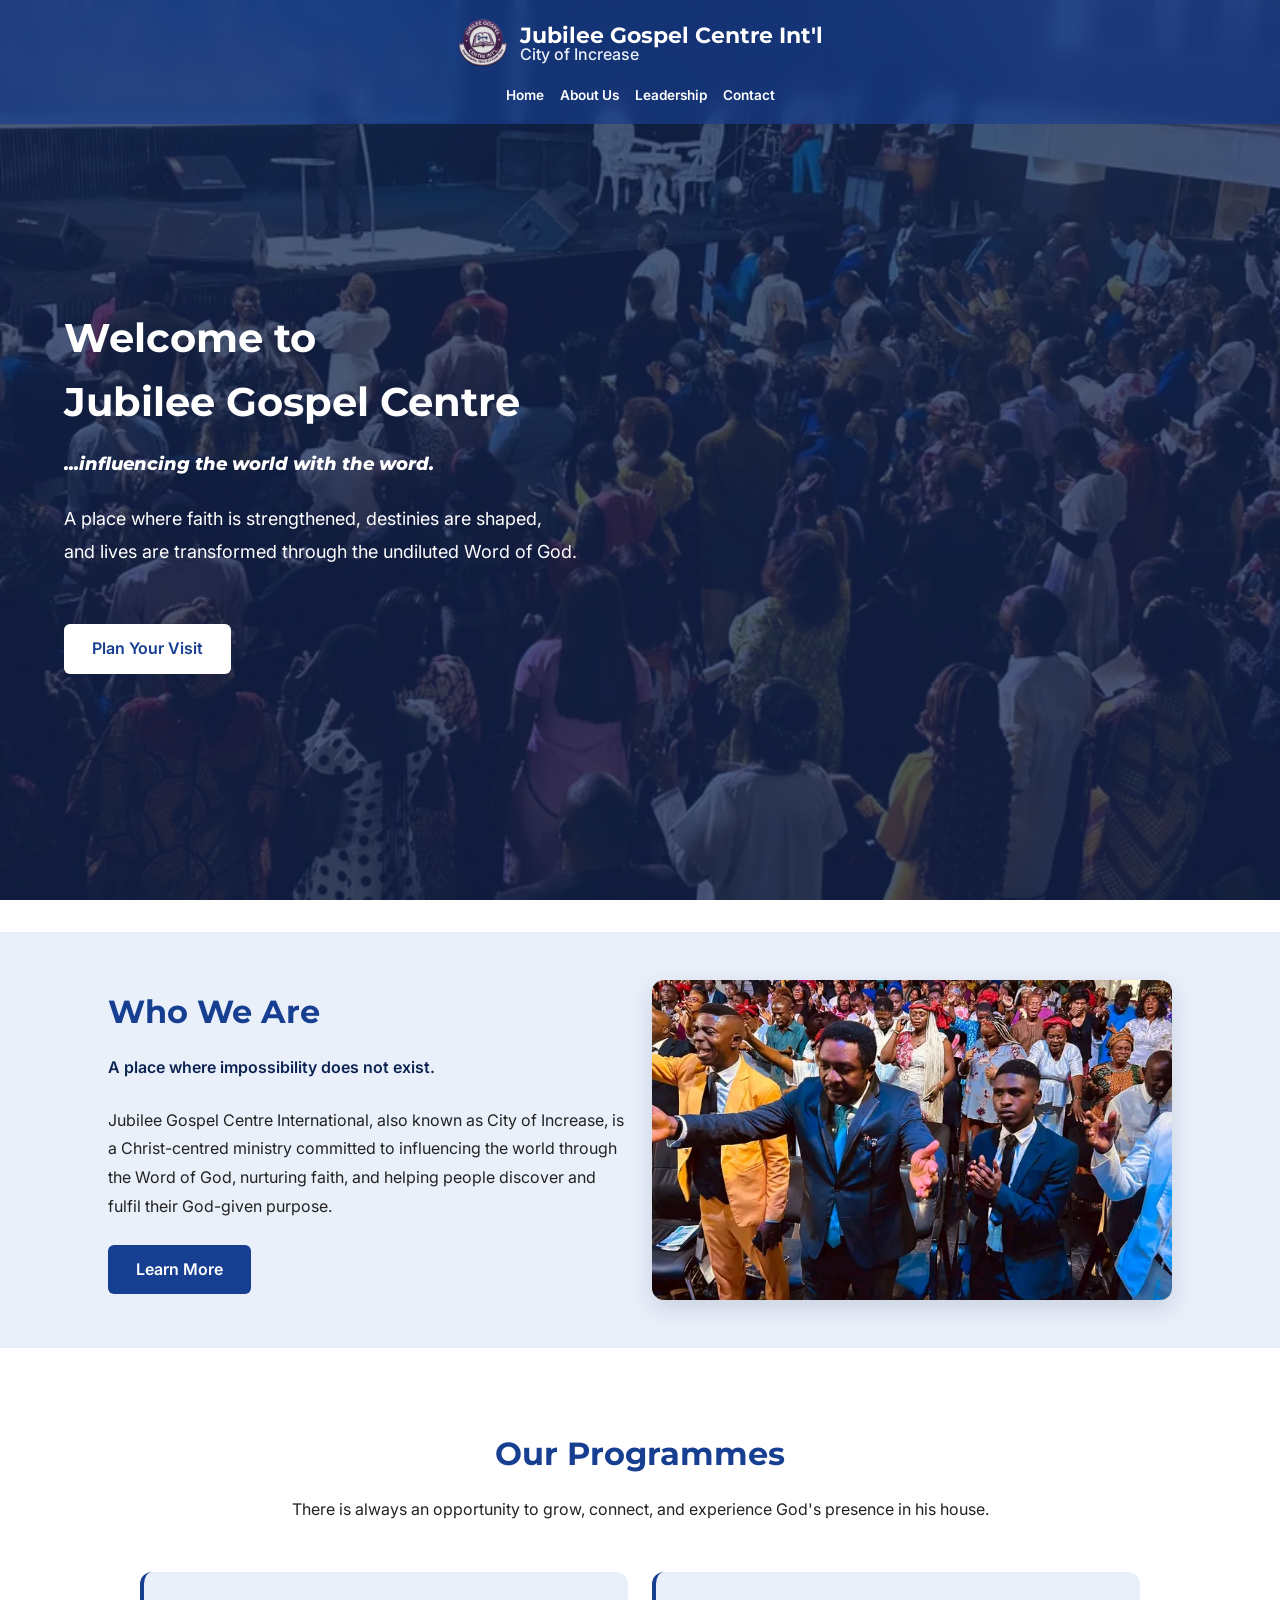
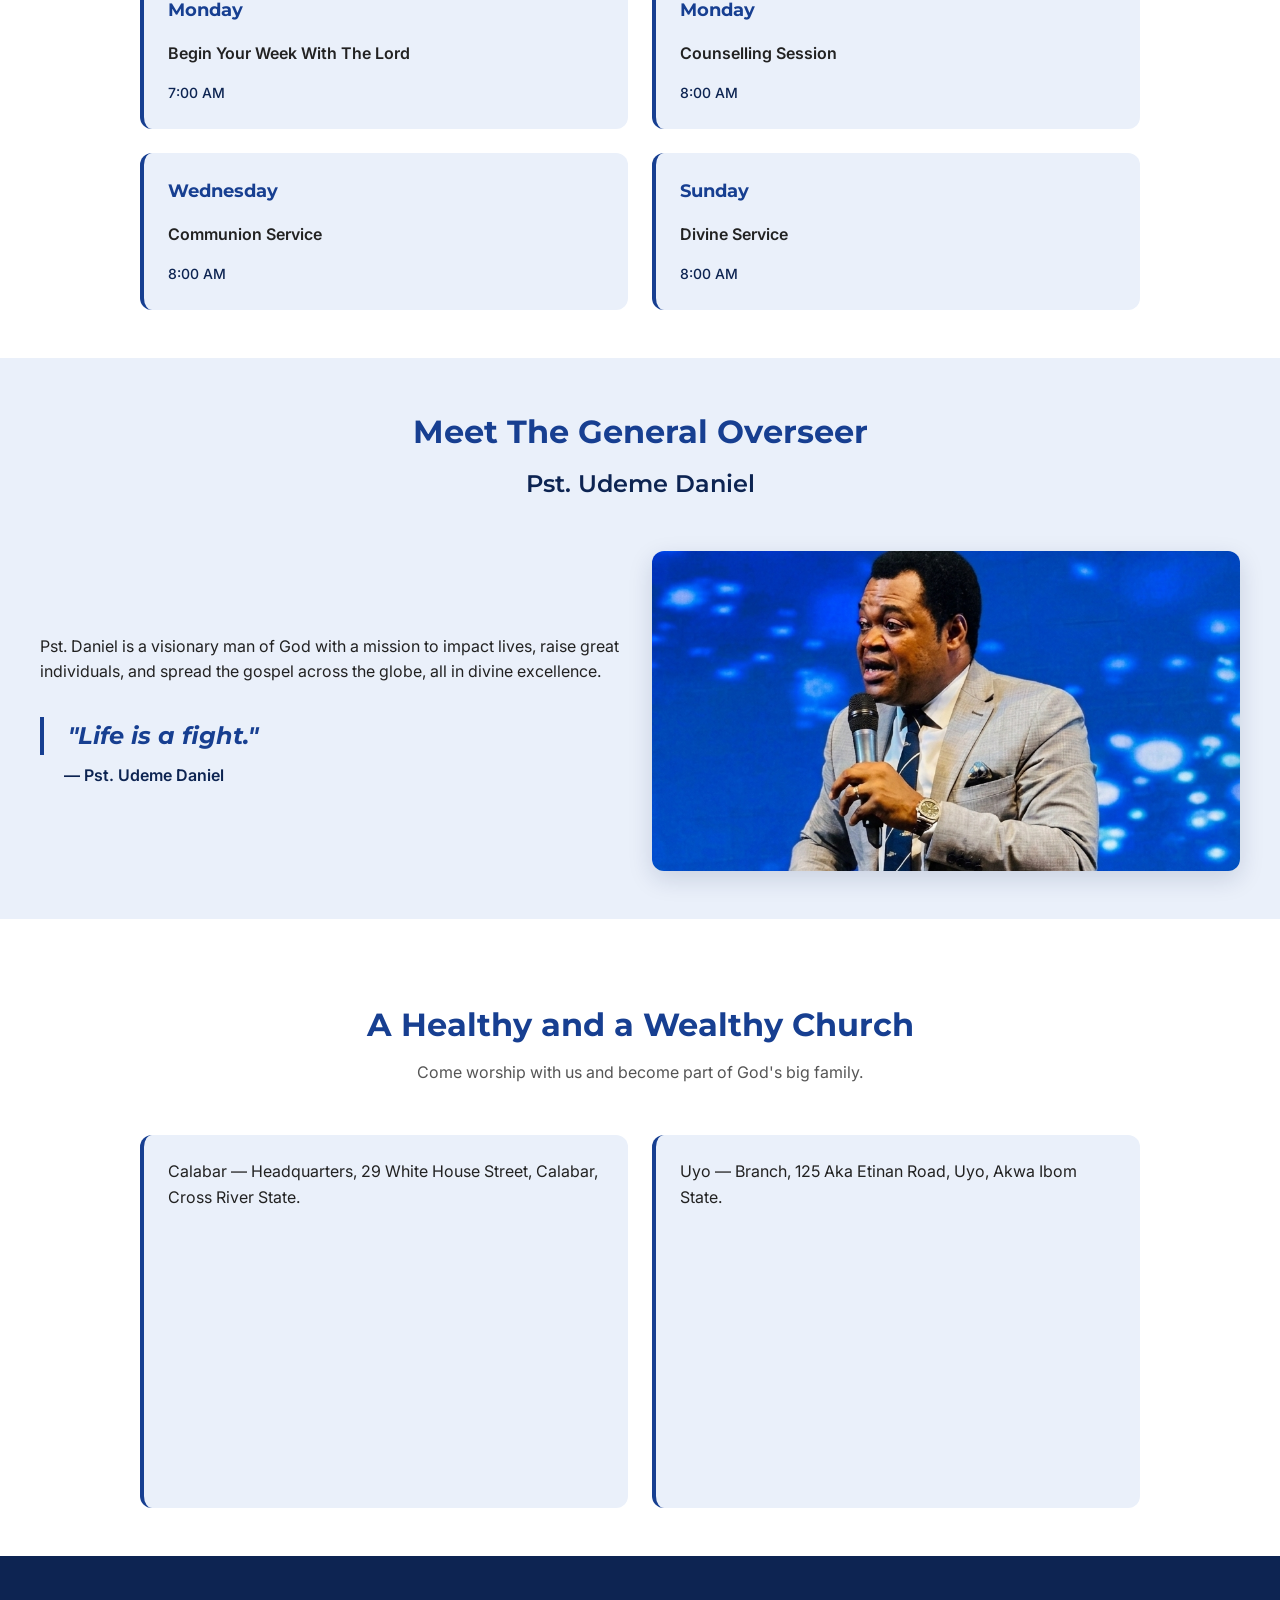
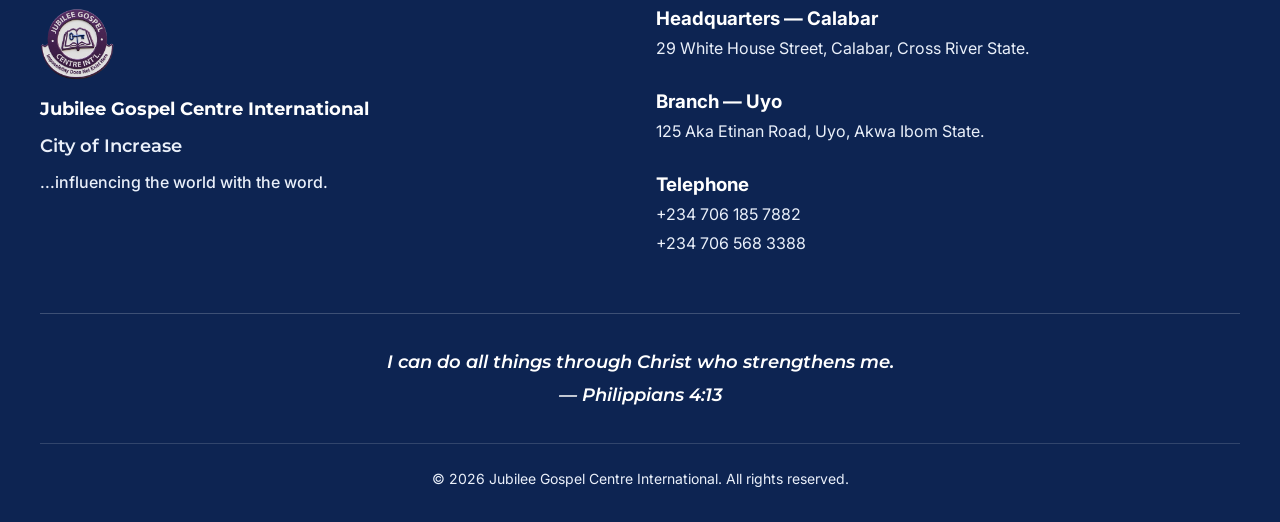
==== index.html @ 758d5da9 "Add files via upload" ====
<!DOCTYPE html>
<html lang="en">

<head>
    <meta charset="UTF-8">
    <meta name="viewport" content="width=device-width, initial-scale=1.0">
    <title>Jubilee Gospel Centre</title>
    <link rel="stylesheet" href="index.css">

    <link rel="preconnect" href="https://fonts.googleapis.com">
    <link rel="preconnect" href="https://fonts.gstatic.com" crossorigin>

    <link
        href="https://fonts.googleapis.com/css2?family=Inter:wght@400;500;600;700&family=Montserrat:wght@400;500;600;700;800;900&display=swap"
        rel="stylesheet">

    <link rel="stylesheet" href="https://fonts.googleapis.com/css2?family=Material+Symbols+Outlined" "rel=stylesheet"/>    
</head>

<body>
    <div class="container">
        <header>
            <div class="logo-container">
                <div class="logo">
                    <img src="jubileeLogo.png" alt="Jubilee Gospel Centre Logo">
                </div>

                <div class="name">
                    <h1>Jubilee Gospel Centre Int'l</h1>
                    <p>City of Increase</p>
                </div>
            </div>

            <nav>
                <ul>
                    <li><a href="index.html">Home</a></li>
                    <li><a href="about.html">About Us</a></li>
                    <li><a href="leadership.html">Leadership</a></li>
                    <li><a href="#contact">Contact</a></li>
                </ul>
            </nav>

            <button class="menu" type="button" aria-label="Open navigation menu" aria-expanded="false">
                <span class="material-symbols-outlined">menu</span>
            </button>
       
            <script src="index.js" defer></script>
        </header>

        <section>
            <section class="hero">
                <h2>Welcome to <br>
                    Jubilee Gospel Centre</h2>
                <p class="hero-slogan"><em>
                        ...influencing the world with the word.
                    </em></p>

                <p class="hero-description">
                    A place where faith is strengthened, destinies are shaped, <br>
                    and lives are transformed through the undiluted Word of God.
                </p>

                <a href="#" class="hero-btn">Plan Your Visit</a>
            </section>

            <section id="about" class="about">
                <div class="about-content">
                    <h2>Who We Are</h2>
                    <p>A place where impossibility does not exist.</p>

                    <p>
                        Jubilee Gospel Centre International,
                        also known as City of Increase,
                        is a Christ-centred ministry committed to
                        influencing the world through the Word of God,
                        nurturing faith, and helping people discover
                        and fulfil their God-given purpose.
                    </p>

                    <a href="about.html" class="about-btn">Learn More</a>
                </div>

                <div class="about-img">
                    <img src="worship.jpg" alt="Worship session at Jubilee Gospel Centre International">
                </div>
            </section>

            <section id="programmes" class="programmes">
                <h2>Our Programmes</h2>
                <p class="programmes-intro">
                    There is always an opportunity to grow, connect, and experience God's presence in his house.
                </p>

                <div class="programmes-grid">
                    <div class="programmes-card">
                        <h3>Monday</h3>
                        <h4>Begin Your Week With The Lord</h4>
                        <p>7:00 AM</p>
                    </div>
                    <div class="programmes-card">
                        <h3>Monday</h3>
                        <h4>Counselling Session</h4>
                        <p>8:00 AM</p>
                    </div>
                    <div class="programmes-card">
                        <h3>Wednesday</h3>
                        <h4>Communion Service</h4>
                        <p>8:00 AM</p>
                    </div>
                    <div class="programmes-card">
                        <h3>Sunday</h3>
                        <h4>Divine Service</h4>
                        <p>8:00 AM</p>
                    </div>
                </div>
            </section>

            <section class="leadership">
                <h2>Meet The General Overseer</h2>
                <h3>Pst. Udeme Daniel</h3>

                <div class="leadership-content">
                    <div class="leadership-text">
                        <p class="leadership-intro">
                            Pst. Daniel is a visionary man of God with a mission
                            to impact lives, raise great individuals, and spread the gospel
                            across the globe, all in divine excellence.
                        </p>

                        <blockquote class="leadership-quote">
                            "Life is a fight."
                        </blockquote>
                        <p class="quote-author">— Pst. Udeme Daniel</p>
                    </div>

                    <div class="leadership-img">
                        <img src="udeme.jpeg"
                            alt="Pst. Udeme Daniel, General Overseer of Jubilee Gospel Centre International">
                    </div>
                </div>
            </section>

            <section id="location" class="location">
                <h2>A Healthy and a Wealthy Church</h2>
                <p>
                    Come worship with us and become part of God's big family.
                </p>
                <div class="location-address">
                    <div class="hq">
                        Calabar — Headquarters, 29 White House Street, Calabar, Cross River State.

                        <iframe
                            src="https://www.google.com/maps/embed?pb=!1m18!1m12!1m3!1d3974.9368856549695!2d8.317867674844907!3d4.950152195025978!2m3!1f0!2f0!3f0!3m2!1i1024!2i768!4f13.1!3m3!1m2!1s0x10678700bfb687b5%3A0x31520b8f0f9d5bc2!2sJubilee%20Gospel%20Center%20International!5e0!3m2!1sen!2sng!4v1793563593943!5m2!1sen!2sng"
                            width="600" height="450" style="border:0;" allowfullscreen="" loading="lazy"
                            referrerpolicy="strict-origin-when-cross-origin"></iframe>
                    </div>
                    <div class="branch">
                        Uyo — Branch, 125 Aka Etinan Road, Uyo, Akwa Ibom State.

                        <iframe
                            src="https://www.google.com/maps/embed?pb=!1m18!1m12!1m3!1d3974.6279249317486!2d7.899059274845227!3d5.001306794975093!2m3!1f0!2f0!3f0!3m2!1i1024!2i768!4f13.1!3m3!1m2!1s0x1067f89084b5c133%3A0x4bdbe509e720b06e!2s125%20Aka%20Etinan%20Rd%2C%20Uyo%20521110%2C%20Akwa%20Ibom!5e0!3m2!1sen!2sng!4v1793563942398!5m2!1sen!2sng"
                            width="600" height="450" style="border:0;" allowfullscreen="" loading="lazy"
                            referrerpolicy="strict-origin-when-cross-origin"></iframe>
                    </div>
                </div>
            </section>
            </main>

            <footer>
                <div class="footer-content">
                    <div class="footer-brand">
                        <img src="jubileeLogo.png" alt="Jubilee Gospel Centre Logo">
                        <h2>Jubilee Gospel Centre International</h2>
                        <h3>City of Increase</h3>
                        <p>...influencing the world with the word.</p>
                    </div>
                    <div class="footer-contact">
                        <h3>
                            Headquarters — Calabar
                        </h3>
                        <p>29 White House Street, Calabar, Cross River State.</p>

                        <h3>
                            Branch — Uyo
                        </h3>
                        <p>125 Aka Etinan Road, Uyo, Akwa Ibom State.</p>

                        <h3 id="contact">Telephone</h3>
                        <p>
                            +234 706 185 7882 <br>
                            +234 706 568 3388
                        </p>
                    </div>
                    <div class="footer-motto">I can do all things through Christ who strengthens me. <br>
                        — Philippians 4:13
                    </div>

                    <p class="footer-copyright">
                        &copy; 2026 Jubilee Gospel Centre International. All rights reserved.
                    </p>
                </div>
            </footer>
    </div>
</body>

</html>
---- index.css ----
:root {
    /* Brand Colours */
    --primary-color: #173F91;
    --primary-dark: #0D2452;
    --secondary-color: #EAF0FA;
    --white-color: #FFFFFF;
    --text-color: #222222;

    /* Typography */
    --heading-font: 'Montserrat', sans-serif;
    --body-font: 'Inter', sans-serif;

    /* Font Weights */
    --font-regular: 400;
    --font-medium: 500;
    --font-semibold: 600;
    --font-bold: 700;

    /* Font Sizes */
    --text-small: 0.875rem;
    --text-normal: 1rem;
    --text-large: 1.125rem;
    --heading-small: 1.5rem;
    --heading-medium: 2rem;
    --heading-large: 3rem;
    --heading-xl: 4rem;

    /* Spacing */
    --spacing-xs: 0.5rem;
    --spacing-sm: 1rem;
    --spacing-md: 1.5rem;
    --spacing-lg: 2rem;
    --spacing-xl: 3rem;
    --spacing-xxl: 5rem;

    /* Layout */
    --container-width: 1200px;
    --header-height: 80px;

    /* Borders & Effects */
    --border-radius-sm: 6px;
    --border-radius-md: 12px;
    --border-radius-lg: 20px;
    --transition: 0.3s ease;
}

/* GLOBAL RESET */
* {
    margin: 0;
    padding: 0;
    box-sizing: border-box;
}

html {
    scroll-behavior: smooth;
}

body {
    font-family: var(--body-font);
    color: var(--text-color);
    background-color: var(--white-color);
    line-height: 1.6;
}

a {
    text-decoration: none;
    color: inherit;
}

img {
    max-width: 100%;
    display: block;
}

button {
    font: inherit;
    cursor: pointer;
}


/* LIGHT SECTIONS */
section h2 {
    color: var(--primary-color);
}

section p {
    color: var(--text-color);
}

/* SECONDARY TEXT */
.text-secondary {
    color: #555555;
}

/* PAGE CONTAINER */
.container {
    width: 100%;
    min-height: 100vh;
    margin: 0 auto;
}

/* HEADER */
header {
    position: fixed;
    top: 0;
    left: 0;
    z-index: 100;

    width: 100%;
    padding: 1rem 5%;

    display: flex;
    align-items: center;
    justify-content: space-between;

    background-color: rgba(23, 63, 145, 0.65);
    backdrop-filter: blur(8px);
}

.logo-container {
    display: flex;
    align-items: center;
    gap: 12px;
}

.logo img {
    width: 65px;
    height: 65px;
    object-fit: contain;
}

.name h1 {
    font-family: var(--heading-font);
    font-size: 2.3rem;
    font-weight: var(--font-bold);
    color: var(--white-color);
}

.name p{ 
    font-family: var(--body-font);
    font-size: 1.5rem;
    font-weight: var(--font-medium);
    color: var(--secondary-color);
    margin-top: -8px;
    line-height: 1.2;
}

/* NAVIGATION */
nav ul {
    display: flex;
    align-items: center;
    gap: 2rem;
    list-style: none;
}

nav ul li a {
    font-size: 0.95rem;
    font-weight: var(--font-semibold);
    color: var(--white-color);
    transition: var(--transition);
}

nav ul li a:hover {
    color: var(--secondary-color);
    text-decoration: none;
    position: relative;
}

nav ul li a::after {
    content: "";
    position: absolute;
    left: 0;
    bottom: -5px;
    width: 0;
    height: 2px;
    background-color: var(--secondary-color);
    transition: var(--transition);
}

nav ul li a:hover::after {
    width: 100%;
}

.menu{
    display: none;
    font-size: 2rem;
    color: var(--white-color);
    cursor: pointer;

    background: transparent;
    border: none;
    padding: 5px;
}

/* MAIN CONTENT */
main {
    width: 100%;
}

section {
    width: 100%;
}


/* HERO SECTION */
.hero {
    min-height: 100vh;
    padding: 8rem 5% 3rem;

    display: flex;
    align-items: flex-start;
    text-align: left;
    flex-direction: column;
    justify-content: center;

    background:
    linear-gradient(rgba(13, 36, 82, 0.75), rgba(13, 36, 82, 0.75)),
    url("jgci-photo.jpg") center/cover no-repeat;
    color: var(--white-color);
}

.hero h1,
.hero h2,
.hero p {
    color: var(--white-color);
}

.hero h2 {
    font-family: var(--heading-font);
    font-weight: var(--font-bold);
    font-size: 2.5rem;
    margin-bottom: var(--spacing-sm);
}

.hero-slogan {
    font-family: var(--heading-font);
    font-weight: 800;
    font-size: var(--text-large);
    max-width: 750px;
    margin-bottom: var(--spacing-md);
}

.hero-description {
    font-family: var(--body-font);
    font-weight: var(--font-regular);
    font-size: var(--text-large);
    line-height: 1.8;
    max-width: 650px;
    margin-bottom: var(--spacing-md);
}

/* HERO BUTTON */
.hero-btn {
    display: inline-block;
    width: fit-content;
    padding: 12px 28px;
    margin-top: var(--spacing-lg);

    background-color: var(--white-color);
    color: var(--primary-color);

    font-weight: var(--font-semibold);
    border-radius: var(--border-radius-sm);
    transition: var(--transition);
}

.hero-btn:hover {
    background-color: var(--primary-color);
    color: var(--white-color);
    transform: translateY(-3px);
    box-shadow: 0 6px 15px rgba(0, 0, 0, 0.2);
}

.about{
    display: flex;
    align-items: center;
    justify-content: center;
    gap: 2rem;

    width: 100%;
    padding: var(--spacing-xxl) 5%;
    margin: var(--spacing-lg) auto;
    background-color: var(--secondary-color);
}

.about-content, .about-img{
    width: 50%;
    max-width: 520px;
}

.about-content{
    max-width: 520px;
}

.about-img img {
    width: 100%;
    height: 400px;
    object-fit: cover;
    border-radius: var(--border-radius-md);
    display: block;
    box-shadow: 0 8px 25px rgba(13, 36, 82, 0.15);
}

.about-content h2 {
    font-family: var(--heading-font);
    font-size: var(--heading-medium);
    font-weight: var(--font-bold);
    color: var(--primary-color);
    margin-bottom: var(--spacing-sm);
}

.about-content p {
    font-family: var(--body-font);
    color: var(--text-color);
    font-size: var(--text-normal);
    line-height: 1.8;
    margin-bottom: var(--spacing-md);
}

.about-content p:first-of-type {
    color: var(--primary-dark);
    font-weight: var(--font-semibold);
}

.about-btn {
    display: inline-block;
    padding: 12px 28px;
    background-color: var(--primary-color);
    color: var(--white-color);
    font-family: var(--body-font);
    font-size: var(--text-normal);
    font-weight: var(--font-semibold);
    text-decoration: none;
    border-radius: var(--border-radius-sm);
    transition: var(--transition);
}

.about-btn:hover {
    background-color: var(--primary-dark);
    transform: translateY(-3px);
    box-shadow: 0 6px 15px rgba(0, 0, 0, 0.2);
}

.programmes {
    width: 100%;
    padding: var(--spacing-xxl) 5%;
    text-align: center;
    background-color: var(--white-color);
}

.programmes h2 {
    font-family: var(--heading-font);
    font-size: var(--heading-medium);
    font-weight: var(--font-bold);
    color: var(--primary-color);
    margin-bottom: var(--spacing-sm);
}

.programmes-intro {
    font-family: var(--body-font);
    font-size: var(--text-normal);
    color: var(--text-secondary);
    line-height: 1.8;
    max-width: 700px;
    margin: 0 auto var(--spacing-xl);
}

.programmes-grid {
    display: grid;
    grid-template-columns: repeat(2, 1fr);
    gap: var(--spacing-lg);
    max-width: 1000px;
    margin: 0 auto;
}

.programmes-card {
    display: flex;
    flex-direction: column;
    align-items: flex-start;
    gap: var(--spacing-sm);
    padding: var(--spacing-lg);
    background-color: var(--secondary-color);
    border-radius: var(--border-radius-md);
    border-left: 4px solid var(--primary-color);
    transition: var(--transition);
}

.programmes-card h3 {
    font-family: var(--heading-font);
    font-size: var(--text-large);
    font-weight: var(--font-bold);
    color: var(--primary-color);
}

.programmes-card h4 {
    font-family: var(--body-font);
    font-size: var(--text-normal);
    font-weight: var(--font-semibold);
    color: var(--text-color);
}

.programmes-card p {
    font-family: var(--body-font);
    font-size: var(--text-small);
    font-weight: var(--font-medium);
    color: var(--primary-dark);
}

.programmes-card:hover {
    transform: translateY(-5px);
    box-shadow: 0 8px 20px rgba(13, 36, 82, 0.12);
    border-left-color: var(--primary-dark);
}

.leadership {
    width: 100%;
    padding: var(--spacing-xxl) 5%;
    background-color: var(--secondary-color);
}

.leadership-content {
    display: flex;
    align-items: center;
    justify-content: space-between;
    gap: var(--spacing-xl);
    max-width: var(--container-width);
    margin: 0 auto;
}   

.leadership-text,
.leadership-img {
    width: 50%;
}

.leadership h2,
.leadership h3 {
    text-align: center;
}

.leadership h2, .location>h2{
    font-family: var(--heading-font);
    font-size: var(--heading-medium);
    font-weight: var(--font-bold);
    color: var(--primary-color);
    margin-bottom: var(--spacing-xs);
}

.leadership h3{
    font-family: var(--heading-font);
    font-size: var(--heading-small);
    font-weight: var(--font-semibold);
    color: var(--primary-dark);
    margin-bottom: var(--spacing-xl);
}

.leadership-quote {
    font-family: var(--heading-font);
    font-size: var(--heading-medium);
    font-weight: var(--font-bold);
    font-style: italic;
    color: var(--primary-color);
    margin-top: var(--spacing-lg);
    padding-left: var(--spacing-md);
    border-left: 4px solid var(--primary-color);
}

.quote-author {
    font-family: var(--body-font);
    font-size: var(--text-normal);
    font-weight: var(--font-semibold);
    color: var(--primary-dark);
    margin-top: var(--spacing-xs);
    padding-left: var(--spacing-md);
}

.leadership-img img {
    width: 100%;
    height: 420px;
    object-fit: cover;
    object-position: center 25%;
    display: block;
    border-radius: var(--border-radius-md);
    box-shadow: 0 8px 25px rgba(13, 36, 82, 0.15);
}

.location-address {
    display: grid;
    grid-template-columns: repeat(2, 1fr);
    gap: var(--spacing-lg);
    max-width: 1000px;
    margin: var(--spacing-xl) auto 0;
}

.hq,
.branch {
    padding: var(--spacing-lg);
    background-color: var(--secondary-color);
    border-radius: var(--border-radius-md);
    border-left: 4px solid var(--primary-color);
    transition: var(--transition);
}

.hq:hover,
.branch:hover {
    transform: translateY(-5px);
    box-shadow: 0 8px 20px rgba(13, 36, 82, 0.12);
}

.location>h2, .location>p{
    margin-top: var(--spacing-lg);
    text-align: center;
}

.hq h3,
.branch h3 {
    font-family: var(--heading-font);
    font-size: var(--heading-small);
    font-weight: var(--font-bold);
    color: var(--primary-color);
    margin-bottom: var(--spacing-xs);
}

.location > p {
    font-family: var(--body-font);
    font-size: var(--text-normal);
    font-weight: var(--font-regular);
    color: #555555;
    line-height: 1.8;
    text-align: center;
    max-width: 700px;
    margin: 0 auto var(--spacing-xl);
}

.hq p,
.branch p {
    font-family: var(--body-font);
    font-size: var(--text-normal);
    color: var(--text-color);
    line-height: 1.8;
}

.hq p:first-of-type,
.branch p:first-of-type {
    font-weight: var(--font-semibold);
    color: var(--primary-dark);
}

.hq iframe,
.branch iframe {
    width: 100%;
    height: 300px;
    border: 0;
    border-radius: var(--border-radius-sm);
    display: block;
    margin-top: var(--spacing-md);
}

footer {
    width: 100%;
    padding: var(--spacing-xxl) 5% var(--spacing-lg);
    background-color: var(--primary-dark);
    color: var(--white-color);
}

.footer-content {
    display: grid;
    grid-template-columns: repeat(2, 1fr);
    gap: var(--spacing-xl);
    max-width: var(--container-width);
    margin: 0 auto;
}

.footer-brand img {
    width: 75px;
    height: 75px;
    object-fit: contain;
    display: block;
    margin-bottom: var(--spacing-sm);
}

.footer-brand h2 {
    font-family: var(--heading-font);
    font-size: var(--heading-small);
    font-weight: var(--font-bold);
    color: var(--white-color);
    margin-bottom: var(--spacing-xs);
}

.footer-brand h3 {
    font-family: var(--heading-font);
    font-size: var(--text-large);
    font-weight: var(--font-semibold);
    color: var(--secondary-color);
}

.footer-brand p {
    font-family: var(--body-font);
    font-size: var(--text-normal);
    font-weight: var(--font-medium);
    color: var(--secondary-color);
    margin-top: var(--spacing-xs);
    line-height: 1.7;
}

.footer-contact p {
    font-family: var(--body-font);
    font-size: var(--text-normal);
    font-weight: var(--font-regular);
    color: var(--secondary-color);
    line-height: 1.8;
    margin-bottom: var(--spacing-md);
}

.footer-motto {
    grid-column: 1 / -1;
    text-align: center;
    font-family: var(--heading-font);
    font-size: var(--heading-small);
    font-weight: var(--font-semibold);
    font-style: italic;
    color: var(--white-color);
    line-height: 1.8;
    padding-top: var(--spacing-lg);
    border-top: 1px solid rgba(255, 255, 255, 0.2);
}

.footer-copyright {
    grid-column: 1 / -1;
    text-align: center;
    font-family: var(--body-font);
    font-size: var(--text-small);
    font-weight: var(--font-regular);
    color: var(--secondary-color);
    padding-top: var(--spacing-md);
    border-top: 1px solid rgba(255, 255, 255, 0.15);
}

@media (max-width: 1300px) and (min-width: 768px) {
header {
    padding: 1rem 3%;
    display: flex;
    flex-direction: column;
    align-items: center;
    gap: var(--spacing-sm);
}

.logo-container {
    width: 100%;
    min-width: 0;
    justify-content: center;
}

.logo img {
    width: 50px;
    height: 50px;
}

.name h1 {
    font-size: 1.35rem;
}

.name p {
    font-size: 1rem;
}

nav {
    width: 100%;
    min-width: 0;
}

nav ul {
    width: 100%;
    display: flex;
    flex-wrap: wrap;
    justify-content: center;
    gap: 0.75rem 1rem;
}

nav ul li a {
    font-size: 0.85rem;
    white-space: nowrap;
}

.about-content,
.about-img {
    width: auto;
    flex: 1;
    min-width: 0;
}

.about {
    gap: var(--spacing-md);
    padding: var(--spacing-xl) 3%;
}

.about-img img {
    height: 320px;
}

.programmes {
    padding: var(--spacing-xl) 3%;
}

.programmes-grid {
    gap: var(--spacing-md);
}

.programmes-card {
    padding: var(--spacing-md);
}

.leadership {
    padding: var(--spacing-xl) 3%;
}

.leadership-content {
    gap: var(--spacing-md);
}

.leadership-text,
.leadership-img {
    width: 50%;
    min-width: 0;
}

.leadership-img img {
    height: 320px;
}

.leadership-quote {
    font-size: var(--heading-small);
}

.location {
    padding: var(--spacing-xl) 3%;
}

.location-address {
    gap: var(--spacing-md);
}

.hq,
.branch {
    padding: var(--spacing-md);
    min-width: 0;
}

.hq iframe,
.branch iframe {
    height: 250px;
}

footer {
    padding: var(--spacing-xl) 3% var(--spacing-lg);
}

.footer-content {
    gap: var(--spacing-lg);
}

.footer-brand h2 {
    font-size: var(--text-large);
}

.footer-motto {
    font-size: var(--text-large);
}

}


@media (max-width: 767px) {
    header {
    display: flex;
    align-items: center;
    justify-content: space-between;
}

.menu {
    display: block;
    flex-shrink: 0;
    margin-left: 12px;
}

    .logo-container{
        justify-content: flex-start;
        gap: 15px;
        flex: 1;
    }

    .logo img {
    width: 40px;
    height: 40px;
}

.name h1 {
    font-size: 1.1rem;
    white-space: nowrap;
    margin-bottom: 3px;
}

    .name p{
        font-size: 0.85rem;
    }

    nav ul{
        display: none;
    }

header nav {
    position: absolute;
    top: 100%;
    left: 0;
    width: 50%;
    background-color: var(--primary-dark);
    border-radius: var(--border-radius-md);
    border-top-left-radius: 0;
    border-bottom-left-radius: 0;
    border-top-right-radius: 0;
    padding: 1rem;
    box-shadow: 0 8px 20px rgba(0, 0, 0, 0.2);

    visibility: hidden;
    opacity: 0;
    pointer-events: none;
    transform: translateX(-15px);
    transition: var(--transition);
}

header nav.show {
    visibility: visible;
    opacity: 1;
    pointer-events: auto;
    transform: translateX(0);
}

header nav ul {
    display: flex;
    flex-direction: column;
    align-items: stretch;
    gap: 1rem;
}

header nav ul li a {
    display: block;
    color: var(--white-color);
    padding: 8px;
    text-decoration: none;
}

    .about{
        flex-direction: column;
    }    

    .about-content, .about-img{
        width: 100%;
    }

    .programmes{
        display: flex;
        flex-direction: column;
    }

.programmes-grid {
    display: grid;
    grid-template-columns: repeat(2, minmax(0, 1fr));
    gap: 12px;
}

.programmes-card {
    aspect-ratio: 1 / 1;
    display: flex;
    flex-direction: column;
    justify-content: center;
    align-items: center;
    text-align: center;
    padding: 12px;
}

    .leadership-content{
        display: flex;
        flex-direction: column;
    }

    .leadership-text,
    .leadership-img {
    width: 100%;
}

    .location-address{
        display: flex;
        flex-direction: column;
        width: 100%;
        padding-left: 10px;
        padding-right: 10px;
    }

    .location-address iframe {
    width: 100%;
    height: 180px;
}

    footer{
        margin-top: 40px;
    }

    .footer-content{
        text-align: center;
        display: flex;
        flex-direction: column
    }

    .footer-brand img{
     margin: 0 auto;   
    }

}
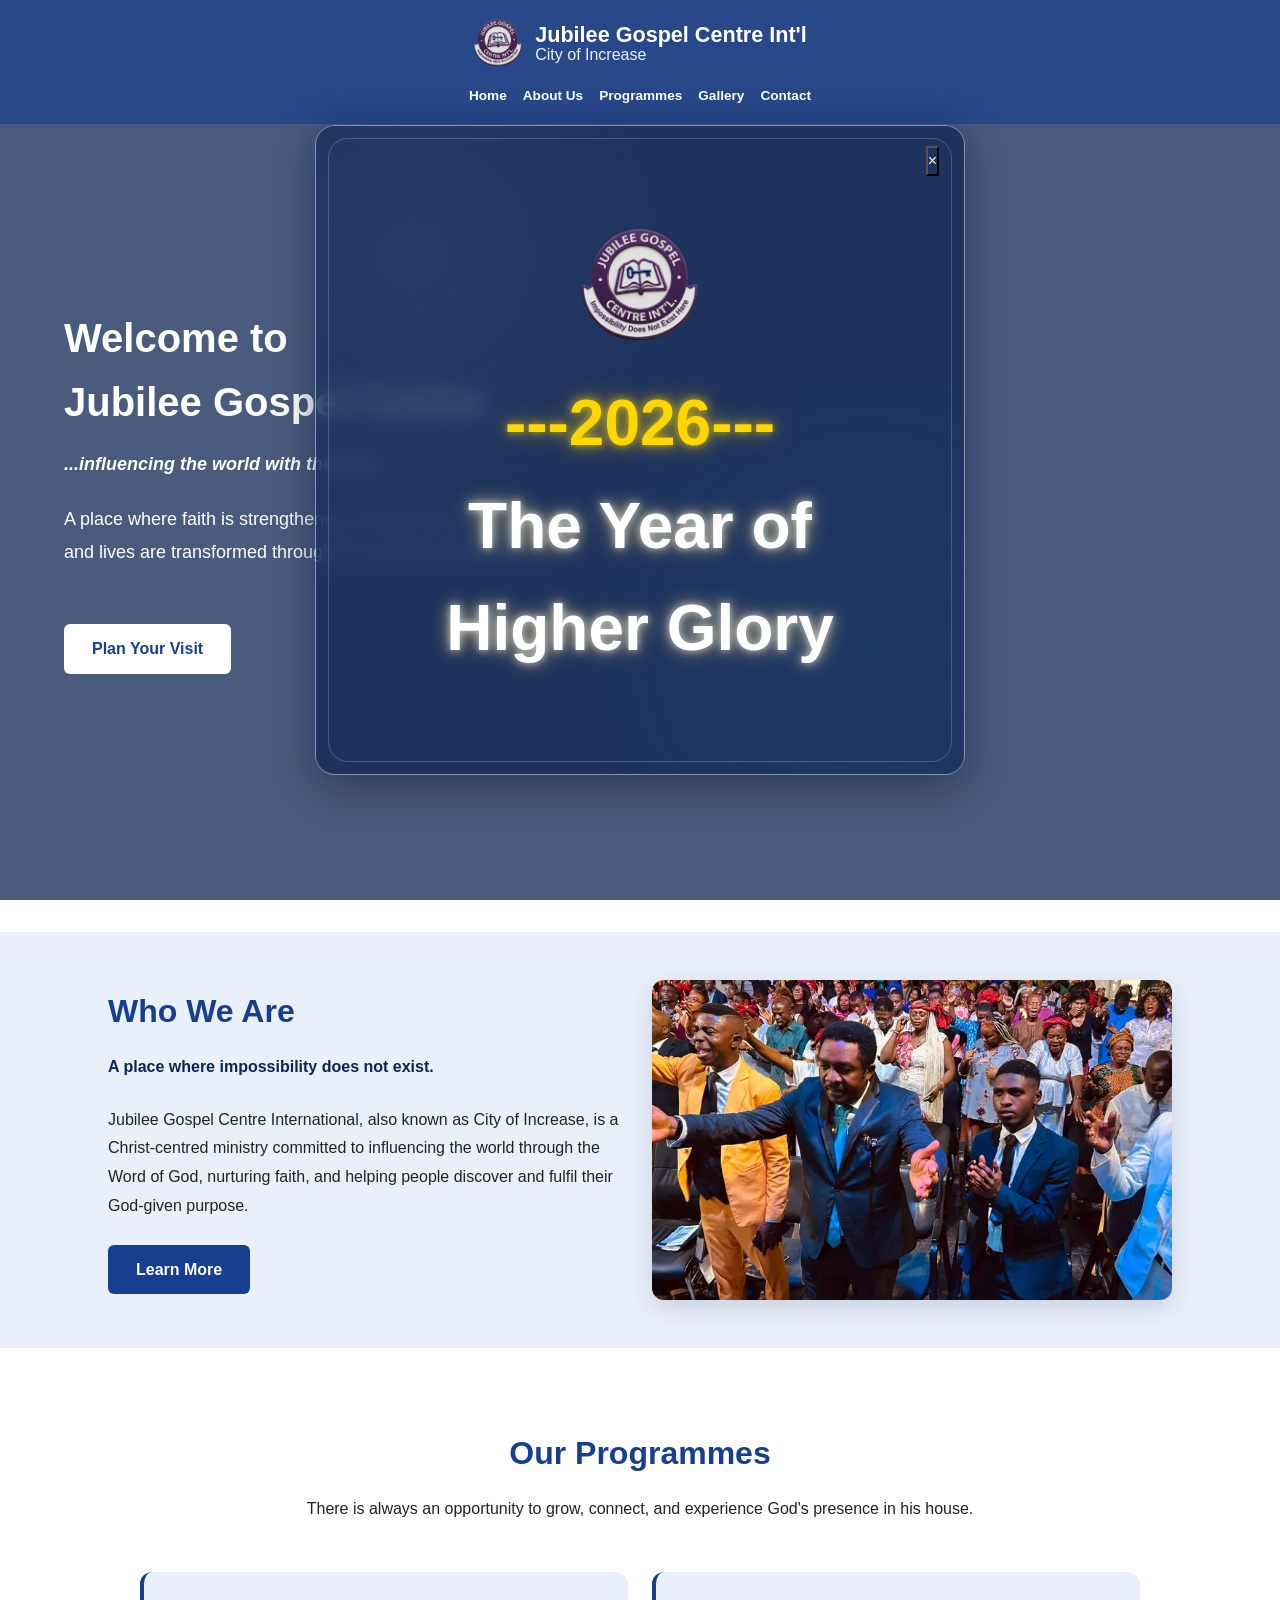
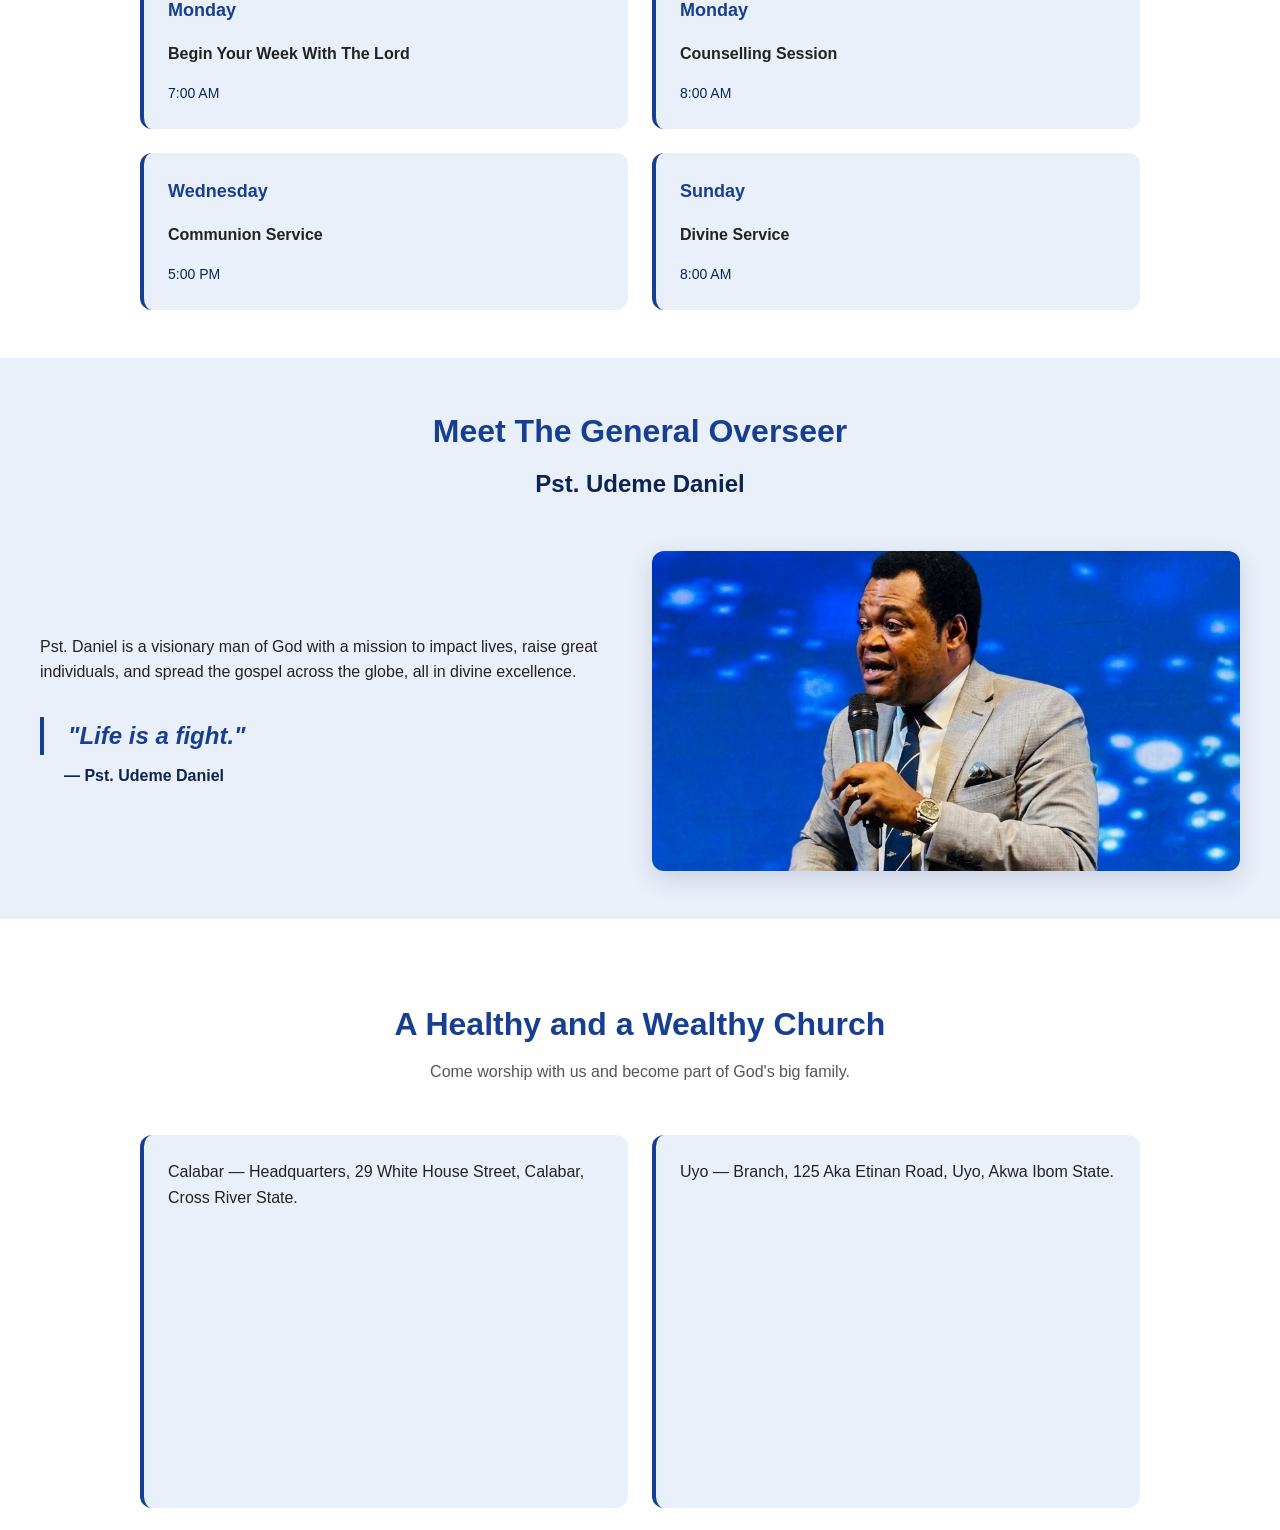
==== commit e9993a98: "Add index.html with redirect to /PAGES/index.html" ====
--- a/index.html
+++ b/index.html
@@ -1,206 +1,11 @@
 <!DOCTYPE html>
 <html lang="en">
-
 <head>
     <meta charset="UTF-8">
-    <meta name="viewport" content="width=device-width, initial-scale=1.0">
-    <title>Jubilee Gospel Centre</title>
-    <link rel="stylesheet" href="index.css">
-
-    <link rel="preconnect" href="https://fonts.googleapis.com">
-    <link rel="preconnect" href="https://fonts.gstatic.com" crossorigin>
-
-    <link
-        href="https://fonts.googleapis.com/css2?family=Inter:wght@400;500;600;700&family=Montserrat:wght@400;500;600;700;800;900&display=swap"
-        rel="stylesheet">
-
-    <link rel="stylesheet" href="https://fonts.googleapis.com/css2?family=Material+Symbols+Outlined" "rel=stylesheet"/>    
+    <meta http-equiv="refresh" content="0; url=/PAGES/index.html">
+    <title>JGCI</title>
 </head>
-
 <body>
-    <div class="container">
-        <header>
-            <div class="logo-container">
-                <div class="logo">
-                    <img src="jubileeLogo.png" alt="Jubilee Gospel Centre Logo">
-                </div>
-
-                <div class="name">
-                    <h1>Jubilee Gospel Centre Int'l</h1>
-                    <p>City of Increase</p>
-                </div>
-            </div>
-
-            <nav>
-                <ul>
-                    <li><a href="index.html">Home</a></li>
-                    <li><a href="about.html">About Us</a></li>
-                    <li><a href="leadership.html">Leadership</a></li>
-                    <li><a href="#contact">Contact</a></li>
-                </ul>
-            </nav>
-
-            <button class="menu" type="button" aria-label="Open navigation menu" aria-expanded="false">
-                <span class="material-symbols-outlined">menu</span>
-            </button>
-       
-            <script src="index.js" defer></script>
-        </header>
-
-        <section>
-            <section class="hero">
-                <h2>Welcome to <br>
-                    Jubilee Gospel Centre</h2>
-                <p class="hero-slogan"><em>
-                        ...influencing the world with the word.
-                    </em></p>
-
-                <p class="hero-description">
-                    A place where faith is strengthened, destinies are shaped, <br>
-                    and lives are transformed through the undiluted Word of God.
-                </p>
-
-                <a href="#" class="hero-btn">Plan Your Visit</a>
-            </section>
-
-            <section id="about" class="about">
-                <div class="about-content">
-                    <h2>Who We Are</h2>
-                    <p>A place where impossibility does not exist.</p>
-
-                    <p>
-                        Jubilee Gospel Centre International,
-                        also known as City of Increase,
-                        is a Christ-centred ministry committed to
-                        influencing the world through the Word of God,
-                        nurturing faith, and helping people discover
-                        and fulfil their God-given purpose.
-                    </p>
-
-                    <a href="about.html" class="about-btn">Learn More</a>
-                </div>
-
-                <div class="about-img">
-                    <img src="worship.jpg" alt="Worship session at Jubilee Gospel Centre International">
-                </div>
-            </section>
-
-            <section id="programmes" class="programmes">
-                <h2>Our Programmes</h2>
-                <p class="programmes-intro">
-                    There is always an opportunity to grow, connect, and experience God's presence in his house.
-                </p>
-
-                <div class="programmes-grid">
-                    <div class="programmes-card">
-                        <h3>Monday</h3>
-                        <h4>Begin Your Week With The Lord</h4>
-                        <p>7:00 AM</p>
-                    </div>
-                    <div class="programmes-card">
-                        <h3>Monday</h3>
-                        <h4>Counselling Session</h4>
-                        <p>8:00 AM</p>
-                    </div>
-                    <div class="programmes-card">
-                        <h3>Wednesday</h3>
-                        <h4>Communion Service</h4>
-                        <p>8:00 AM</p>
-                    </div>
-                    <div class="programmes-card">
-                        <h3>Sunday</h3>
-                        <h4>Divine Service</h4>
-                        <p>8:00 AM</p>
-                    </div>
-                </div>
-            </section>
-
-            <section class="leadership">
-                <h2>Meet The General Overseer</h2>
-                <h3>Pst. Udeme Daniel</h3>
-
-                <div class="leadership-content">
-                    <div class="leadership-text">
-                        <p class="leadership-intro">
-                            Pst. Daniel is a visionary man of God with a mission
-                            to impact lives, raise great individuals, and spread the gospel
-                            across the globe, all in divine excellence.
-                        </p>
-
-                        <blockquote class="leadership-quote">
-                            "Life is a fight."
-                        </blockquote>
-                        <p class="quote-author">— Pst. Udeme Daniel</p>
-                    </div>
-
-                    <div class="leadership-img">
-                        <img src="udeme.jpeg"
-                            alt="Pst. Udeme Daniel, General Overseer of Jubilee Gospel Centre International">
-                    </div>
-                </div>
-            </section>
-
-            <section id="location" class="location">
-                <h2>A Healthy and a Wealthy Church</h2>
-                <p>
-                    Come worship with us and become part of God's big family.
-                </p>
-                <div class="location-address">
-                    <div class="hq">
-                        Calabar — Headquarters, 29 White House Street, Calabar, Cross River State.
-
-                        <iframe
-                            src="https://www.google.com/maps/embed?pb=!1m18!1m12!1m3!1d3974.9368856549695!2d8.317867674844907!3d4.950152195025978!2m3!1f0!2f0!3f0!3m2!1i1024!2i768!4f13.1!3m3!1m2!1s0x10678700bfb687b5%3A0x31520b8f0f9d5bc2!2sJubilee%20Gospel%20Center%20International!5e0!3m2!1sen!2sng!4v1793563593943!5m2!1sen!2sng"
-                            width="600" height="450" style="border:0;" allowfullscreen="" loading="lazy"
-                            referrerpolicy="strict-origin-when-cross-origin"></iframe>
-                    </div>
-                    <div class="branch">
-                        Uyo — Branch, 125 Aka Etinan Road, Uyo, Akwa Ibom State.
-
-                        <iframe
-                            src="https://www.google.com/maps/embed?pb=!1m18!1m12!1m3!1d3974.6279249317486!2d7.899059274845227!3d5.001306794975093!2m3!1f0!2f0!3f0!3m2!1i1024!2i768!4f13.1!3m3!1m2!1s0x1067f89084b5c133%3A0x4bdbe509e720b06e!2s125%20Aka%20Etinan%20Rd%2C%20Uyo%20521110%2C%20Akwa%20Ibom!5e0!3m2!1sen!2sng!4v1793563942398!5m2!1sen!2sng"
-                            width="600" height="450" style="border:0;" allowfullscreen="" loading="lazy"
-                            referrerpolicy="strict-origin-when-cross-origin"></iframe>
-                    </div>
-                </div>
-            </section>
-            </main>
-
-            <footer>
-                <div class="footer-content">
-                    <div class="footer-brand">
-                        <img src="jubileeLogo.png" alt="Jubilee Gospel Centre Logo">
-                        <h2>Jubilee Gospel Centre International</h2>
-                        <h3>City of Increase</h3>
-                        <p>...influencing the world with the word.</p>
-                    </div>
-                    <div class="footer-contact">
-                        <h3>
-                            Headquarters — Calabar
-                        </h3>
-                        <p>29 White House Street, Calabar, Cross River State.</p>
-
-                        <h3>
-                            Branch — Uyo
-                        </h3>
-                        <p>125 Aka Etinan Road, Uyo, Akwa Ibom State.</p>
-
-                        <h3 id="contact">Telephone</h3>
-                        <p>
-                            +234 706 185 7882 <br>
-                            +234 706 568 3388
-                        </p>
-                    </div>
-                    <div class="footer-motto">I can do all things through Christ who strengthens me. <br>
-                        — Philippians 4:13
-                    </div>
-
-                    <p class="footer-copyright">
-                        &copy; 2026 Jubilee Gospel Centre International. All rights reserved.
-                    </p>
-                </div>
-            </footer>
-    </div>
+    <p>Redirecting to <a href="/PAGES/index.html">JGCI</a>...</p>
 </body>
-
-</html>+</html>
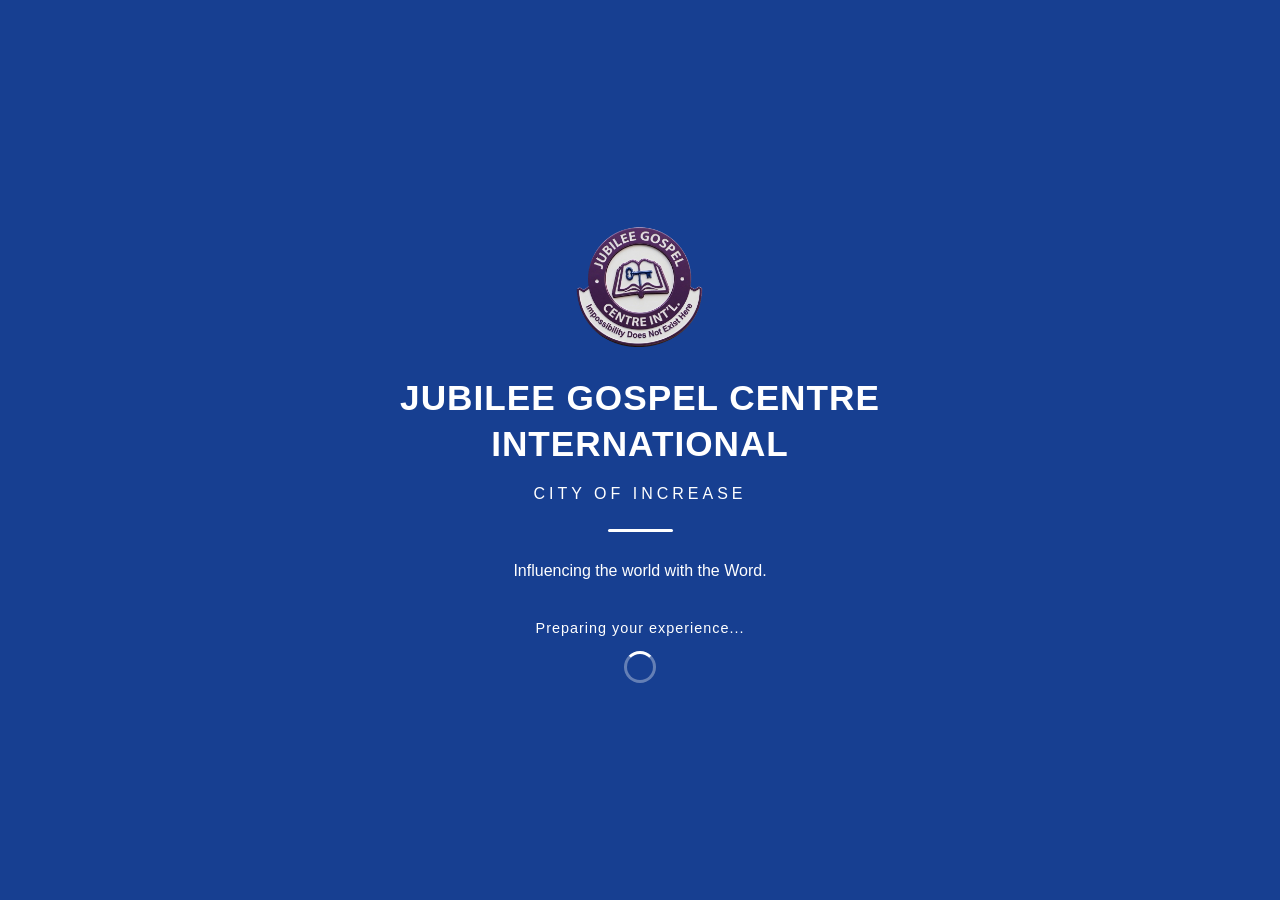
==== commit 1cecbfa7: "Worked on the root index" ====
--- a/index.html
+++ b/index.html
@@ -1,11 +1,163 @@
+
 <!DOCTYPE html>
 <html lang="en">
 <head>
     <meta charset="UTF-8">
-    <meta http-equiv="refresh" content="0; url=/PAGES/index.html">
-    <title>JGCI</title>
+    <meta name="viewport" content="width=device-width, initial-scale=1.0">
+
+    <title>Jubilee Gospel Centre International | City of Increase</title>
+
+    <!-- Automatic Redirect -->
+    <meta http-equiv="refresh" content="3; url=/PAGES/index.html">
+
+    <!-- Open Graph Metadata -->
+    <meta property="og:type" content="website">
+    <meta property="og:title" content="Jubilee Gospel Centre International | City of Increase">
+    <meta property="og:description" content="Influencing the world with the Word. Impossibility does not exist here.">
+    <meta property="og:url" content="https://jgci.gideonesienss.workers.dev/">
+    <meta property="og:image" content="https://jgci.gideonesienss.workers.dev/IMAGES/jubileeLogo.png">
+    <meta property="og:image:alt" content="Jubilee Gospel Centre International logo">
+
+    <style>
+        * {
+            margin: 0;
+            padding: 0;
+            box-sizing: border-box;
+        }
+
+        body {
+            min-height: 100vh;
+            display: flex;
+            justify-content: center;
+            align-items: center;
+            background: #173F91;
+            color: #ffffff;
+            font-family: 'Montserrat', Arial, sans-serif;
+            text-align: center;
+            padding: 25px;
+        }
+
+        .welcome-screen {
+            width: 100%;
+            max-width: 650px;
+            display: flex;
+            flex-direction: column;
+            align-items: center;
+            gap: 18px;
+            animation: fadeIn 1s ease;
+        }
+
+        .logo {
+            width: 130px;
+            height: 130px;
+            object-fit: contain;
+            margin-bottom: 10px;
+        }
+
+        h1 {
+            font-size: clamp(1.3rem, 5vw, 2.2rem);
+            font-weight: 800;
+            letter-spacing: 1px;
+            line-height: 1.3;
+        }
+
+        h2 {
+            font-size: 1rem;
+            font-weight: 500;
+            letter-spacing: 4px;
+        }
+
+        .divider {
+            width: 65px;
+            height: 3px;
+            background: #ffffff;
+            border-radius: 10px;
+            margin: 8px 0;
+        }
+
+        .slogan {
+            font-size: 1rem;
+            line-height: 1.6;
+        }
+
+        .loading {
+            display: flex;
+            flex-direction: column;
+            align-items: center;
+            gap: 15px;
+            margin-top: 18px;
+        }
+
+        .loading p {
+            font-size: 0.9rem;
+            letter-spacing: 1px;
+        }
+
+        .spinner {
+            width: 32px;
+            height: 32px;
+            border: 3px solid #ffffff55;
+            border-top-color: #ffffff;
+            border-radius: 50%;
+            animation: spin 0.8s linear infinite;
+        }
+
+        @keyframes spin {
+            to {
+                transform: rotate(360deg);
+            }
+        }
+
+        @keyframes fadeIn {
+            from {
+                opacity: 0;
+                transform: translateY(15px);
+            }
+
+            to {
+                opacity: 1;
+                transform: translateY(0);
+            }
+        }
+
+        @media (max-width: 480px) {
+            .logo {
+                width: 105px;
+                height: 105px;
+            }
+
+            h2 {
+                font-size: 0.85rem;
+                letter-spacing: 3px;
+            }
+        }
+    </style>
 </head>
+
 <body>
-    <p>Redirecting to <a href="/PAGES/index.html">JGCI</a>...</p>
+    <main class="welcome-screen">
+
+        <img
+            src="/IMAGES/jubileeLogo.png"
+            alt="Jubilee Gospel Centre International Logo"
+            class="logo"
+        >
+
+        <h1>JUBILEE GOSPEL CENTRE INTERNATIONAL</h1>
+
+        <h2>CITY OF INCREASE</h2>
+
+        <div class="divider"></div>
+
+        <p class="slogan">
+            Influencing the world with the Word.
+        </p>
+
+        <div class="loading">
+            <p>Preparing your experience...</p>
+            <div class="spinner"></div>
+        </div>
+
+    </main>
 </body>
 </html>
